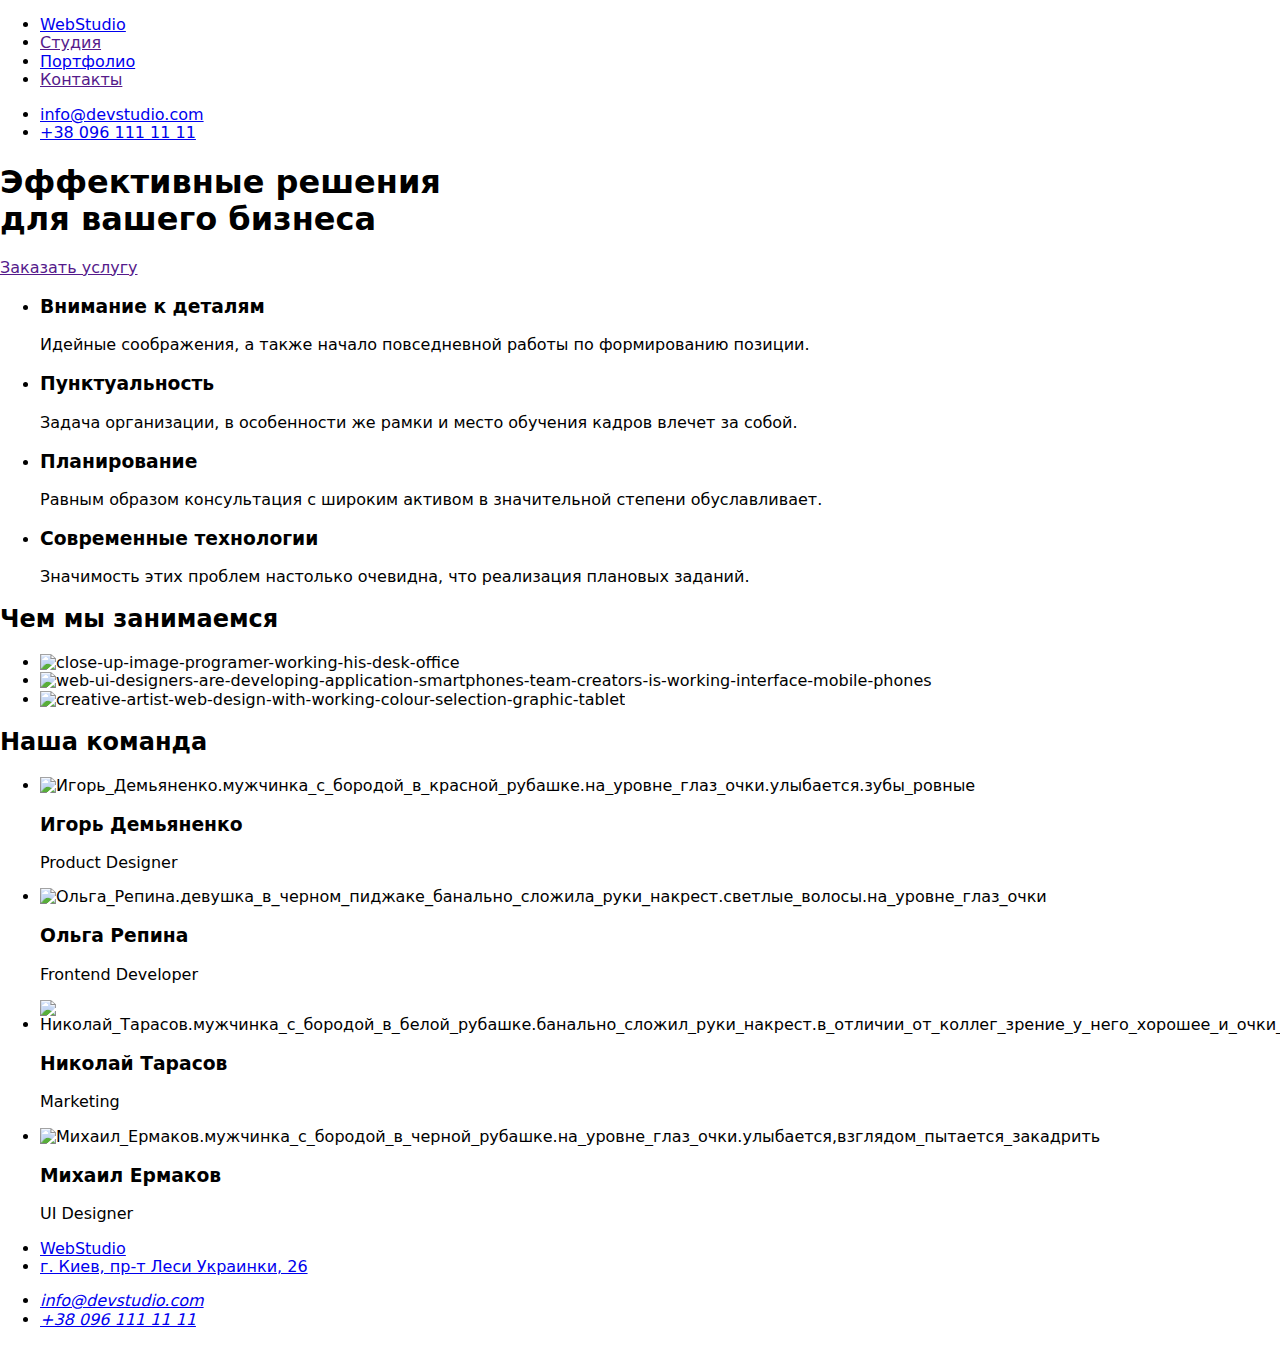
==== index.html @ 51d84bda "Add files via upload" ====
<!DOCTYPE html>
<html lang="ru">
  <head>
    <meta charset="UTF-8"/>
    <meta http-equiv="X-UA-Compatible" content="IE=edge">
    <meta name="viewport" content="width=device-width, initial-scale=1.0"/>
    <title>Document</title>
    <link rel="preconnect" href="https://fonts.gstatic.com">
    <link href="https://fonts.googleapis.com/css2?family=Raleway:wght@700&family=Roboto:wght@400;500;700;900&display=swap"
    rel="stylesheet">
    <link rel="stylesheet" href="https://cdnjs.cloudflare.com/ajax/libs/modern-normalize/1.0.0/modern-normalize.min.css">
    <link rel="stylesheet" href="./css/styles.css">
  </head>
 <body>
   <!-- Шапка страницы -->
    <header class="header">
      <nav>
        <ul class="list">
          <li><a class="link logo" href="index.html">WebStudio</a></li>
          <li><a class="link" href="">Студия</a></li>
          <li><a class="link" href="./portfolio.html">Портфолио</a></li>
          <li><a class="link" href="">Контакты</a></li>
        </ul>
      </nav>
        <ul class="list">
          <li><a class="link" href="mailto:info@devstudio.com">info@devstudio.com</a></li>
          <li><a class="link" href="tel:+380961111111">+38 096 111 11 11</a></li>
        </ul>
    </header>
    <main>
      <section class="dark-bg">
       <h1 class="title page-title">Эффективные решения <br> для вашего бизнеса</h1>
      <!-- оформить кнопку -->
       <a class="link button" href="">Заказать услугу</a>
      </section>

      <section> 
        <!-- "это секция и подразумеваеться что у нее есть оглавление (h2)..." © Репета -->
        <ul class="list section-title">
          <li>
            <h3>Внимание к деталям</h3>
            <p class="text">Идейные соображения, а также начало повседневной работы по формированию позиции.</p>
          </li>
          <li>
            <h3>Пунктуальность</h3>
            <p class="text">Задача организации, в особенности же рамки и место обучения кадров влечет за собой.</p>
          </li>
          <li>
            <h3>Планирование</h3>
            <p class="text">Равным образом консультация с широким активом в значительной степени обуславливает.</p>
          </li>
          <li>
            <h3>Современные технологии</h3>
            <p class="text">Значимость этих проблем настолько очевидна, что реализация плановых заданий.</p>
          </li>
        </ul>
      </section>

      <section> 
        <h2 class="title">Чем мы занимаемся</h2>
        <ul class="list">
          <li>
            <img src="./images/box_1.jpg" 
            alt="close-up-image-programer-working-his-desk-office"
            width="370"/>
          </li>
          <li>
            <img src="./images/box_2.jpg" 
            alt="web-ui-designers-are-developing-application-smartphones-team-creators-is-working-interface-mobile-phones"
            width="370"/>
          </li>
          <li>
            <img src="./images/box_3.jpg"
              alt="creative-artist-web-design-with-working-colour-selection-graphic-tablet"
              width="370"/>
          </li>
        </ul>
      </section>

      <section class="team">
       <h2 class="title">Наша команда</h2>
        <ul class="list">
          <li class="team-item">
            <img src="./images/our_team/img1.jpg"
             alt="Игорь_Демьяненко.мужчинка_с_бородой_в_красной_рубашке.на_уровне_глаз_очки.улыбается.зубы_ровные"
             width="270"/>
            <h3 class="team-member">Игорь Демьяненко</h3>
            <p class="text" lang="en">Product Designer</p>
          </li>
          <li class="team-item">
            <img src="./images/our_team/img2.jpg"
             alt="Ольга_Репина.девушка_в_черном_пиджаке_банально_сложила_руки_накрест.светлые_волосы.на_уровне_глаз_очки"
             width="270"/>
            <h3 class="team-member">Ольга Репина</h3>
            <p class="text" lang="en">Frontend Developer</p>
          </li>
          <li class="team-item">
            <img src="./images/our_team/img3.jpg"
             alt="Николай_Тарасов.мужчинка_с_бородой_в_белой_рубашке.банально_сложил_руки_накрест.в_отличии_от_коллег_зрение_у_него_хорошее_и_очки_не_носит.улыбается.смотрит_в_правую_сторону"
             width="270"/>
            <h3 class=>Николай Тарасов</h3>
            <p class="text" lang="en">Marketing</p>
          </li>
          <li class="team-item">
            <img src="./images/our_team/img4.jpg"
             alt="Михаил_Ермаков.мужчинка_с_бородой_в_черной_рубашке.на_уровне_глаз_очки.улыбается,взглядом_пытается_закадрить"
             width="270"/>
            <h3 class="team-member">Михаил Ермаков</h3>
            <p class="text" lang="en">UI Designer</p>
          </li>
        </ul>
      </section>
    </main>
    <!-- Подвал страницы -->
    <footer class="dark-bg">
      <ul class="list">
        <li><a class="link logo" href="index.html">WebStudio</a></li>
        <li><a class="link" href="https://goo.gl/maps/qiwCzoGyX6iBoxW58" target="_blank">г. Киев, пр-т Леси Украинки, 26</a></li>
      </ul>  
      <address class="footer-contacts">
        <ul class="list">
          <li><a class="link" href="mailto:info@devstudio.com">info@devstudio.com</a></li>
          <li><a class="link" href="tel:+380961111111">+38 096 111 11 11</a></li>
        </ul>
      <!-- <iframe src="https://www.google.com/maps/embed?pb=!1m18!1m12!1m3!1d2541.7794508425063!2d30.53619711531519!3d50.42658067947206!2m3!1f0!2f0!3f0!3m2!1i1024!2i768!4f13.1!3m3!1m2!1s0x40d4cf0e033ecbe9%3A0x57a4dffefec77da0!2z0LHRg9C7LiDQm9C10YHQuCDQo9C60YDQsNC40L3QutC4LCAyNiwg0JrQuNC10LIsIDAyMDAw!5e0!3m2!1sru!2sua!4v1614787607652!5m2!1sru!2sua" width="400" height="300" style="border:0;" allowfullscreen="" loading="lazy"></iframe>-->
      </address>
    </footer>
 </body>
</html>
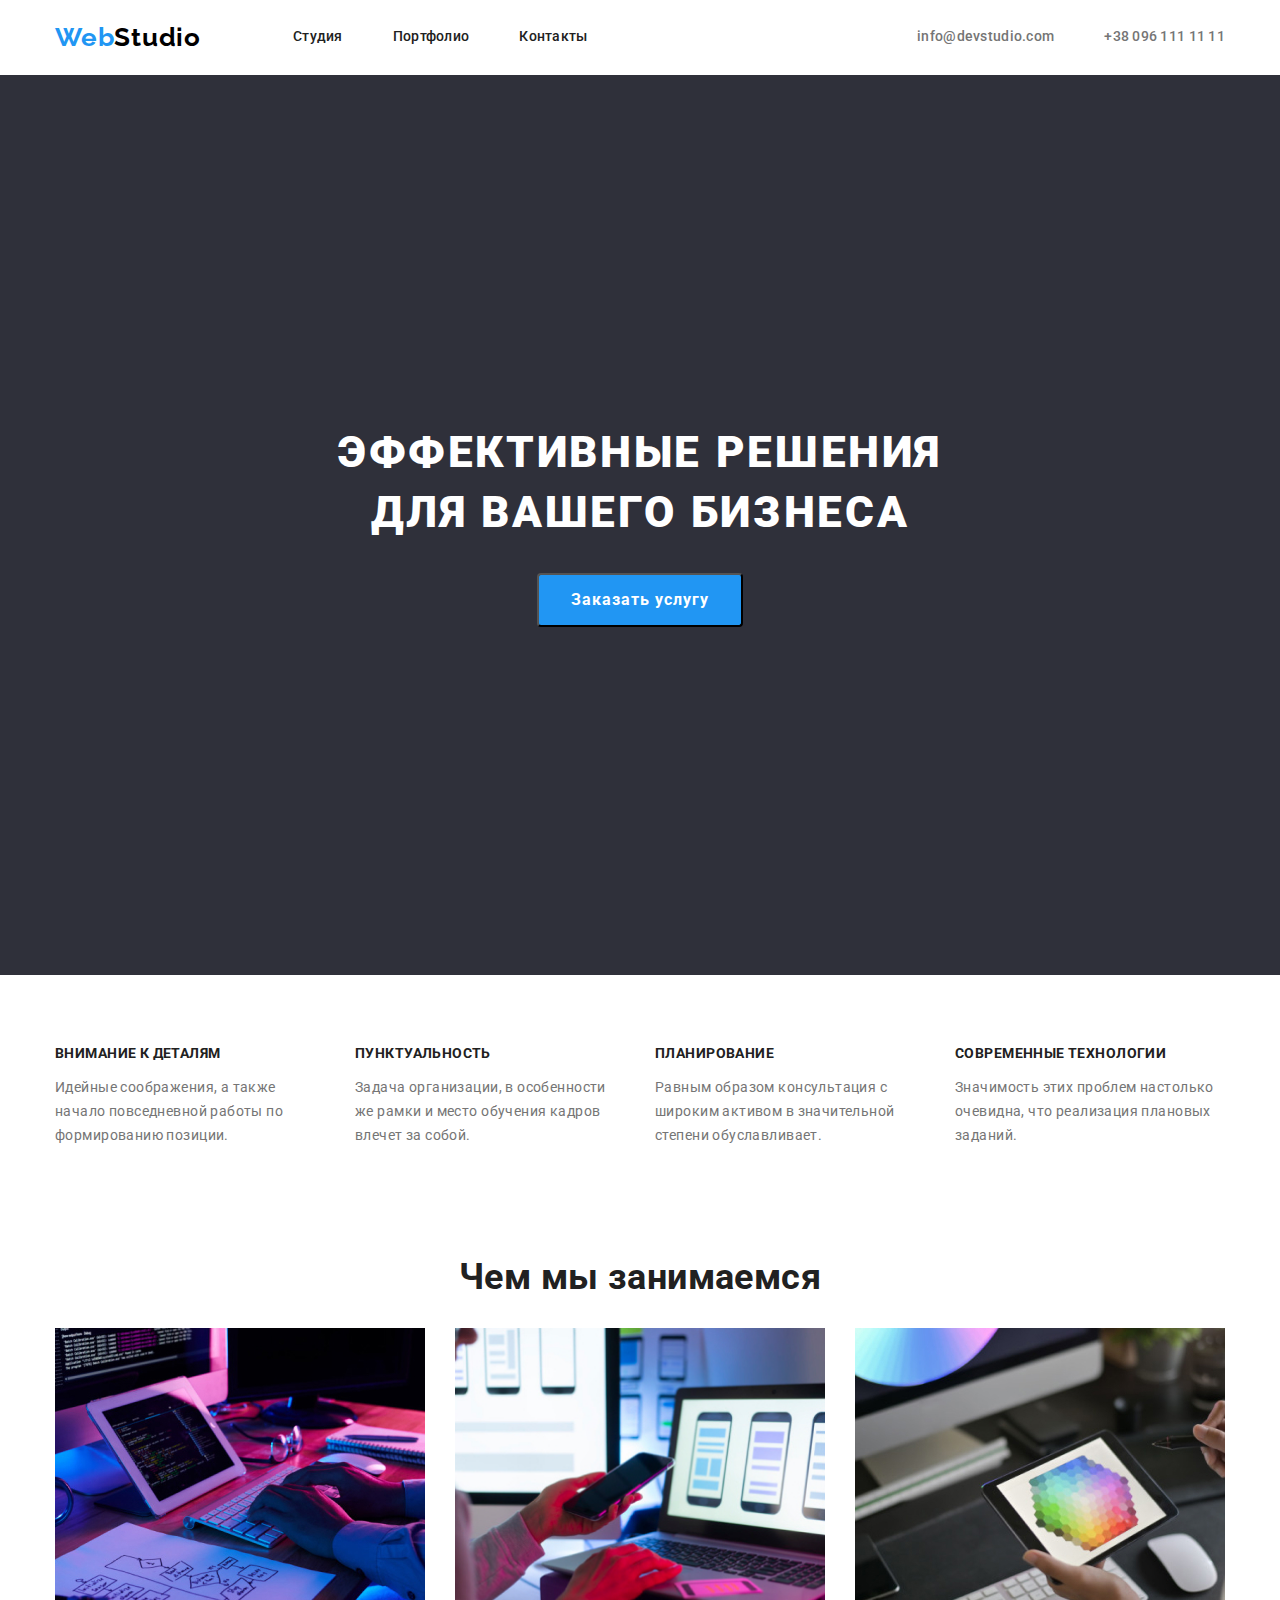
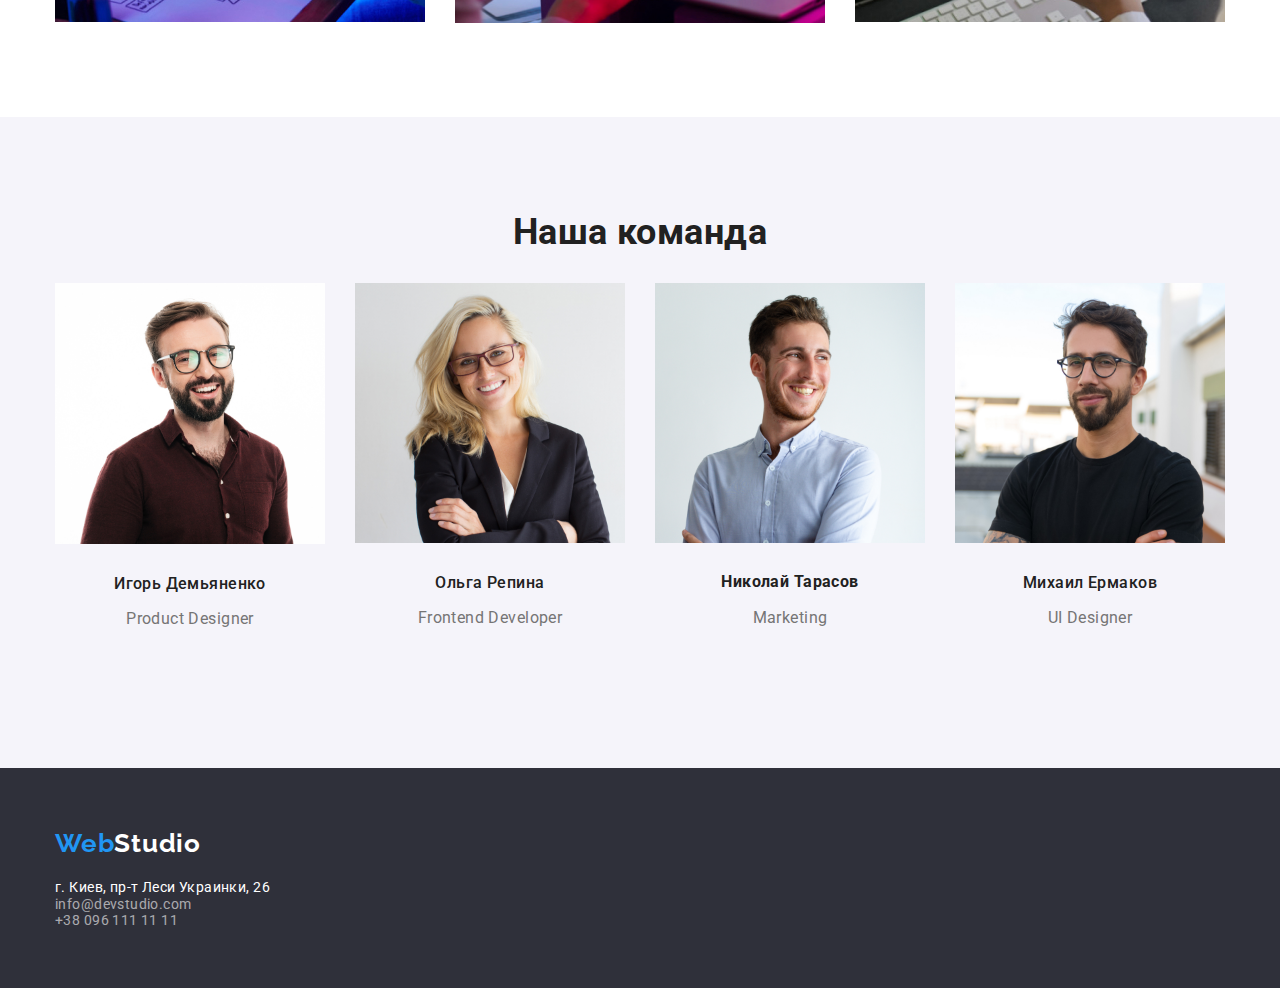
==== commit 5a7c572d: "оформление" ====
--- a/index.html
+++ b/index.html
@@ -14,116 +14,131 @@
  <body>
    <!-- Шапка страницы -->
     <header class="header">
-      <nav>
-        <ul class="list">
-          <li><a class="link logo" href="index.html">WebStudio</a></li>
-          <li><a class="link" href="">Студия</a></li>
-          <li><a class="link" href="./portfolio.html">Портфолио</a></li>
-          <li><a class="link" href="">Контакты</a></li>
+      <div class="conteiner">
+        <nav class="navigation">
+          <a class="link logo" href="index.html">Web<span class="header-logo">Studio</span></a>
+          <ul class="list menu">
+            <li class="menu-item"><a class="link menu-link" href="">Студия</a></li>
+            <li class="menu-item"><a class="link menu-link" href="./portfolio.html">Портфолио</a></li>
+            <li class="menu-item"><a class="link menu-link" href="">Контакты</a></li>
+          </ul>
+        </nav> 
+        <ul class="list contacts">
+          <li class="menu-item"><a class="link" href="mailto:info@devstudio.com">info@devstudio.com</a></li>
+          <li class="menu-item"><a class="link" href="tel:+380961111111">+38 096 111 11 11</a></li>
         </ul>
-      </nav>
-        <ul class="list">
-          <li><a class="link" href="mailto:info@devstudio.com">info@devstudio.com</a></li>
-          <li><a class="link" href="tel:+380961111111">+38 096 111 11 11</a></li>
-        </ul>
+      </div>
     </header>
     <main>
-      <section class="dark-bg">
-       <h1 class="title page-title">Эффективные решения <br> для вашего бизнеса</h1>
-      <!-- оформить кнопку -->
-       <a class="link button" href="">Заказать услугу</a>
+      <section class="hero dark-bg">
+        <div class="conteiner">
+          <h1 class="hero-title">Эффективные решения для вашего бизнеса</h1>
+          <button type="button" class="link button" href="">Заказать услугу</button>
+        </div>
       </section>
 
-      <section> 
-        <!-- "это секция и подразумеваеться что у нее есть оглавление (h2)..." © Репета -->
-        <ul class="list section-title">
-          <li>
-            <h3>Внимание к деталям</h3>
-            <p class="text">Идейные соображения, а также начало повседневной работы по формированию позиции.</p>
-          </li>
-          <li>
-            <h3>Пунктуальность</h3>
-            <p class="text">Задача организации, в особенности же рамки и место обучения кадров влечет за собой.</p>
-          </li>
-          <li>
-            <h3>Планирование</h3>
-            <p class="text">Равным образом консультация с широким активом в значительной степени обуславливает.</p>
-          </li>
-          <li>
-            <h3>Современные технологии</h3>
-            <p class="text">Значимость этих проблем настолько очевидна, что реализация плановых заданий.</p>
-          </li>
-        </ul>
+      <section class="feature"> 
+        <div class="conteiner">
+          <ul class="features-list list grid">
+            <li class="feature-item grid-item">
+              <h3 class="features-title">Внимание к деталям</h3>
+              <p class="features-text">Идейные соображения, а также начало повседневной работы по формированию позиции.</p>
+            </li>
+            <li class="feature-item grid-item">
+              <h3 class="features-title">Пунктуальность</h3>
+              <p class="features-text">Задача организации, в особенности же рамки и место обучения кадров влечет за собой.</p>
+            </li>
+            <li class="feature-item grid-item">
+              <h3 class="features-title">Планирование</h3>
+              <p class="features-text">Равным образом консультация с широким активом в значительной степени обуславливает.</p>
+            </li>
+            <li class="feature-item grid-item">
+              <h3 class="features-title">Современные технологии</h3>
+              <p class="features-text">Значимость этих проблем настолько очевидна, что реализация плановых заданий.</p>
+            </li>
+          </ul>
+        </div>
       </section>
 
-      <section> 
-        <h2 class="title">Чем мы занимаемся</h2>
-        <ul class="list">
-          <li>
-            <img src="./images/box_1.jpg" 
-            alt="close-up-image-programer-working-his-desk-office"
-            width="370"/>
-          </li>
-          <li>
-            <img src="./images/box_2.jpg" 
-            alt="web-ui-designers-are-developing-application-smartphones-team-creators-is-working-interface-mobile-phones"
-            width="370"/>
-          </li>
-          <li>
-            <img src="./images/box_3.jpg"
-              alt="creative-artist-web-design-with-working-colour-selection-graphic-tablet"
+      <section class="benefits section"> 
+        <div class="conteiner">
+          <h2 class="benefits-title">Чем мы занимаемся</h2>
+          <ul class="list grid">
+            <li class="grid-item benefits-item">
+              <img src="./images/box_1.jpg" 
+              alt="close-up-image-programer-working-his-desk-office"
               width="370"/>
-          </li>
-        </ul>
+            </li>
+            <li class="grid-item benefits-item">
+              <img src="./images/box_2.jpg" 
+              alt="web-ui-designers-are-developing-application-smartphones-team-creators-is-working-interface-mobile-phones"
+              width="370"/>
+            </li>
+            <li class="grid-item benefits-item">
+              <img src="./images/box_3.jpg"
+                alt="creative-artist-web-design-with-working-colour-selection-graphic-tablet"
+                width="370"/>
+            </li>
+          </ul>
+        </div>
       </section>
 
-      <section class="team">
-       <h2 class="title">Наша команда</h2>
-        <ul class="list">
-          <li class="team-item">
-            <img src="./images/our_team/img1.jpg"
-             alt="Игорь_Демьяненко.мужчинка_с_бородой_в_красной_рубашке.на_уровне_глаз_очки.улыбается.зубы_ровные"
-             width="270"/>
-            <h3 class="team-member">Игорь Демьяненко</h3>
-            <p class="text" lang="en">Product Designer</p>
-          </li>
-          <li class="team-item">
-            <img src="./images/our_team/img2.jpg"
-             alt="Ольга_Репина.девушка_в_черном_пиджаке_банально_сложила_руки_накрест.светлые_волосы.на_уровне_глаз_очки"
-             width="270"/>
-            <h3 class="team-member">Ольга Репина</h3>
-            <p class="text" lang="en">Frontend Developer</p>
-          </li>
-          <li class="team-item">
-            <img src="./images/our_team/img3.jpg"
-             alt="Николай_Тарасов.мужчинка_с_бородой_в_белой_рубашке.банально_сложил_руки_накрест.в_отличии_от_коллег_зрение_у_него_хорошее_и_очки_не_носит.улыбается.смотрит_в_правую_сторону"
-             width="270"/>
-            <h3 class=>Николай Тарасов</h3>
-            <p class="text" lang="en">Marketing</p>
-          </li>
-          <li class="team-item">
-            <img src="./images/our_team/img4.jpg"
-             alt="Михаил_Ермаков.мужчинка_с_бородой_в_черной_рубашке.на_уровне_глаз_очки.улыбается,взглядом_пытается_закадрить"
-             width="270"/>
-            <h3 class="team-member">Михаил Ермаков</h3>
-            <p class="text" lang="en">UI Designer</p>
-          </li>
-        </ul>
+      <section class="team section">
+        <div class="conteiner">
+          <h2 class="team-title">Наша команда</h2>
+          <ul class="team-list list grid">
+            <li class="team-item grid-item">
+              <img src="./images/our_team/img1.jpg"
+              alt="Игорь_Демьяненко.мужчинка_с_бородой_в_красной_рубашке.на_уровне_глаз_очки.улыбается.зубы_ровные"
+              width="270"/>
+              <div class="team-card">
+              <h3 class="team-member">Игорь Демьяненко</h3>
+              <p class="team-member-position" lang="en">Product Designer</p>
+              </div>
+            </li>
+            <li class="team-item grid-item">
+              <img src="./images/our_team/img2.jpg"
+              alt="Ольга_Репина.девушка_в_черном_пиджаке_банально_сложила_руки_накрест.светлые_волосы.на_уровне_глаз_очки"
+              width="270"/>
+              <div class="team-card">
+              <h3 class="team-member">Ольга Репина</h3>
+              <p class="team-member-position" lang="en">Frontend Developer</p>
+              </div>
+            </li>
+            <li class="team-item grid-item">
+              <img src="./images/our_team/img3.jpg"
+              alt="Николай_Тарасов.мужчинка_с_бородой_в_белой_рубашке.банально_сложил_руки_накрест.в_отличии_от_коллег_зрение_у_него_хорошее_и_очки_не_носит.улыбается.смотрит_в_правую_сторону"
+              width="270"/>
+              <div class="team-card">
+              <h3 class=>Николай Тарасов</h3>
+              <p class="team-member-position" lang="en">Marketing</p>
+              </div>
+            </li>
+            <li class="team-item grid-item">
+              <img src="./images/our_team/img4.jpg"
+              alt="Михаил_Ермаков.мужчинка_с_бородой_в_черной_рубашке.на_уровне_глаз_очки.улыбается,взглядом_пытается_закадрить"
+              width="270"/>
+              <div class="team-card">
+              <h3 class="team-member">Михаил Ермаков</h3>
+              <p class="team-member-position" lang="en">UI Designer</p>
+              </div>
+            </li>
+          </ul>
+        </div>
       </section>
     </main>
     <!-- Подвал страницы -->
-    <footer class="dark-bg">
-      <ul class="list">
-        <li><a class="link logo" href="index.html">WebStudio</a></li>
-        <li><a class="link" href="https://goo.gl/maps/qiwCzoGyX6iBoxW58" target="_blank">г. Киев, пр-т Леси Украинки, 26</a></li>
-      </ul>  
-      <address class="footer-contacts">
-        <ul class="list">
-          <li><a class="link" href="mailto:info@devstudio.com">info@devstudio.com</a></li>
-          <li><a class="link" href="tel:+380961111111">+38 096 111 11 11</a></li>
-        </ul>
-      <!-- <iframe src="https://www.google.com/maps/embed?pb=!1m18!1m12!1m3!1d2541.7794508425063!2d30.53619711531519!3d50.42658067947206!2m3!1f0!2f0!3f0!3m2!1i1024!2i768!4f13.1!3m3!1m2!1s0x40d4cf0e033ecbe9%3A0x57a4dffefec77da0!2z0LHRg9C7LiDQm9C10YHQuCDQo9C60YDQsNC40L3QutC4LCAyNiwg0JrQuNC10LIsIDAyMDAw!5e0!3m2!1sru!2sua!4v1614787607652!5m2!1sru!2sua" width="400" height="300" style="border:0;" allowfullscreen="" loading="lazy"></iframe>-->
-      </address>
+    <footer class="footer dark-bg">
+      <div class="conteiner">
+        <a class="link logo" href="index.html">Web<span class="footer-logo">Studio</span></a>
+        <div class="footer-container">
+          <a class="link" href="https://goo.gl/maps/qiwCzoGyX6iBoxW58" target="_blank">г. Киев, пр-т Леси Украинки, 26</a>
+          <ul class="list address">
+            <li><a class="link" href="mailto:info@devstudio.com">info@devstudio.com</a></li>
+            <li><a class="link" href="tel:+380961111111">+38 096 111 11 11</a></li>
+          </ul>
+        </div>
+      </div>
     </footer>
  </body>
 </html>
--- a/css/styles.css
+++ b/css/styles.css
@@ -0,0 +1,400 @@
+/* цвет параграфов color: #757575; */
+/* цвет заголовков color: #212121; */
+/* цвет текста шапки color: #FFFFFF; */
+/* цвет контактов футера color: rgba(255, 255, 255, 0.6); */
+/* цвет фона-1 background: #2F303A; */
+/* цвет фона-2 background: #F5F4FA; */
+/* акцент color: #2196F3; */
+
+:root {
+    --main-text-color: #757575;
+    --header-text-color: #212121;
+    --white-text-color: #ffffff;
+    --footer-text-color: rgba(255, 255, 255, 0.6);
+    --dark-background-color: #2f303a;
+    --grey-background-color: #f5f4fa;
+    --accent-color: #2196f3;
+    --logo-color: #000000;
+    --grid-item: 1;
+}
+
+html {
+    box-sizing: border-box;
+}
+
+*,
+*::before,
+*::after {
+    box-sizing: inherit;
+}
+
+body {
+    font-family: 'Roboto', sans-serif;
+    font-size: 14px;
+    letter-spacing: 0.03em;
+
+    color: var(--header-text-color);
+    /*background: var(--white-text-color)*/
+}
+
+h1,
+h2,
+h3,
+h4,
+h5,
+h6,
+p {
+    margin-top: 0;
+}
+
+address {
+    font-style: normal;
+}
+
+img {
+    display: block;
+    max-width: 100%;
+    height: auto;
+}
+
+.visually-hidden {
+    position: absolute !important;
+    clip: rect(1px 1px 1px 1px);
+    clip: rect(1px, 1px, 1px, 1px);
+    padding: 0 !important;
+    border: 0 !important;
+    height: 1px !important;
+    width: 1px !important;
+    overflow: hidden;
+}
+
+.link {
+    /* убрали подчеркивание*/
+    text-decoration: none;
+    color: inherit;
+}
+
+.link:hover,
+.link:focus {
+    color: var(--accent-color);
+}
+
+.list {
+    margin-top: 0;
+    margin-bottom: 0;
+    padding-left: 0;
+    list-style: none;
+}
+
+.conteiner {
+    width: 1200px;
+    padding-left: 15px;
+    padding-right: 15px;
+    margin-left: auto;
+    margin-right: auto;
+}
+
+.grid {
+    display: flex;
+    flex-wrap: wrap;
+    margin-left: -30px;
+    margin-top: -30px;
+}
+
+.grid-item {
+    flex-basis: calc((100% - 30px * var(--grid-item)) / var(--grid-item));
+    margin-left: 30px;
+    margin-top: 30px;
+}
+
+.button {
+    min-width: 200px;
+    padding: 10px 32px;
+    border-radius: 4px;
+    font-weight: 700;
+    font-size: 16px;
+    line-height: 1.87;
+    letter-spacing: 0.06em;
+    text-align: center;
+    color: var(--white-text-color);
+    background-color: var(--accent-color);
+    cursor: pointer;
+    display: inline-block;
+}
+
+.button:hover,
+.button:focus {
+    color: var(--header-text-color);
+}
+
+.section {
+    padding-top: 94px;
+    padding-bottom: 94px;
+}
+
+.header {
+    padding-top: 22px;
+    padding-bottom: 22px;
+    font-weight: 500;
+    font-size: 14px;
+    line-height: 1.14;
+    letter-spacing: 0.02em;
+}
+
+.header .conteiner {
+    display: flex;
+    justify-content: flex-end;
+    align-items: center;
+}
+
+.header .logo {
+    margin-right: 92px;
+}
+
+.navigation {
+    display: flex;
+    align-items: center;
+    margin-right: auto;
+}
+
+.menu {
+    display: inline-flex;
+}
+
+.menu-item:not(:last-child) {
+    margin-right: 50px;
+}
+
+.contacts {
+    display: flex;
+    color: var(--main-text-color);
+}
+
+.contacts:not(:last-child) {
+    margin-left: 50px;
+}
+
+.dark-bg {
+    background-color: var(--dark-background-color);
+    color: var(--white-text-color);
+}
+
+.hero {
+    text-align: center;
+    display: flex;
+    align-items: center;
+    min-height: 100vh;
+}
+
+.hero-title {
+    width: 696px;
+    margin-top: auto;
+    margin-bottom: 30px;
+    margin-left: auto;
+    margin-right: auto;
+    font-weight: 900;
+    font-size: 44px;
+    line-height: 1.36;
+    letter-spacing: 0.06em;
+    text-transform: uppercase;
+    /* text-align: center; */
+    color: var(--white-text-color);
+}
+
+.feature {
+    padding-top: 71px;
+    display: flex;
+}
+/*
+.features-list {
+      display: flex;
+      justify-content: space-between;
+}
+*/
+.feature-item {
+    --grid-item: 4;
+    /* width: 270px;*/
+}
+
+.features-title {
+    font-weight: 700;
+    font-size: 14px;
+    line-height: 1.14;
+    text-transform: uppercase;
+}
+
+.features-text {
+    font-weight: 400;
+    font-size: 14px;
+    line-height: 1.71;
+    color: var(--main-text-color);
+}
+
+.benefits-title {
+    font-weight: 700;
+    font-size: 36px;
+    line-height: 1.17;
+    text-align: center;
+}
+
+.benefits-item {
+    --grid-item: 3;
+}
+
+.team {
+    background-color: var(--grey-background-color);
+}
+
+.team-title {
+    font-weight: 700;
+    font-size: 36px;
+    line-height: 1.17;
+    text-align: center;
+}
+
+.team-card {
+    padding-top: 30px;
+    padding-bottom: 30px;
+}
+
+.team-item {
+    --grid-item: 4;
+    text-align: center;
+}
+
+.team-member {
+    font-weight: 500;
+    font-size: 16px;
+    line-height: 1.19;
+    text-align: center;
+}
+.team-member-position {
+    font-weight: 400;
+    font-size: 16px;
+    line-height: 1.19;
+    color: var(--main-text-color);
+}
+
+.footer {
+    display: flex;
+    padding-top: 60px;
+    padding-bottom: 60px;
+}
+
+.footer-container {
+    padding-top: 20px;
+}
+
+.address {
+    color: var(--footer-text-color);
+}
+
+.logo {
+    font-family: 'Raleway';
+    font-weight: 700;
+    font-size: 26px;
+    line-height: 1.19;
+    letter-spacing: 0.03em;
+    color: #2196f3;
+}
+.header-logo {
+    color: var(--logo-color);
+}
+
+.footer-logo {
+    color: var(--white-text-color);
+}
+
+/* ПОРТФОЛИО */
+
+.portfolio-conteiner {
+    padding: 0;
+    margin: 0;
+    display: flex;
+    flex-wrap: wrap;
+    /* margin: -15px; */
+}
+
+.portfolio-element {
+    width: calc((100% - 60px) / 3);
+    margin-right: 30px;
+    margin-bottom: 30px;
+
+    /* width: 380px;
+  margin: 15px; */
+}
+
+.portfolio-element:nth-child(3n) {
+    margin-right: 0;
+}
+/*
+.portfolio-element:nth-last-child(-n + 3) {
+  margin-bottom: 0;
+} */
+
+/* АЬТЕРНАТИВА */
+/*
+.portfolio-element:not(:nth-child(3n)) {
+  margin-right: 30;
+} */
+
+/*
+.portfolio-element:not(:nth-last-child(-n + 3)) {
+  margin-bottom: 30;
+}
+*/
+/*  
+.portfolio-element {
+  flex-basis: calc(100% / 3 - 30px);
+  margin-left: 30px;
+  margin-top: 30px;
+}
+*/
+
+/* ФИЛЬТР ПОРТФОЛИО */
+
+.filter {
+    display: flex;
+    justify-content: center;
+    padding-top: 94px;
+    padding-bottom: 50px;
+}
+
+.filter-button {
+    margin-left: 8px;
+    padding: 6px 22px;
+    border-radius: 4px;
+    font-weight: 500;
+    font-size: 16px;
+    line-height: 1.62;
+    letter-spacing: 0.03em;
+    text-align: center;
+    background-color: var(--grey-background-color);
+    cursor: pointer;
+    display: inline-block;
+}
+
+.filter-button:hover,
+.filter-button:focus {
+    background-color: var(--accent-color);
+    color: var(--white-text-color);
+}
+
+.card-content {
+    padding: 20px 24px;
+}
+
+.title-card {
+    font-weight: 700;
+    font-size: 18px;
+    line-height: 2;
+    letter-spacing: 0.06em;
+}
+
+.text-card {
+    font-weight: 400;
+    font-size: 16px;
+    line-height: 1.87;
+    letter-spacing: 0.03em;
+    color: var(--main-text-color);
+}
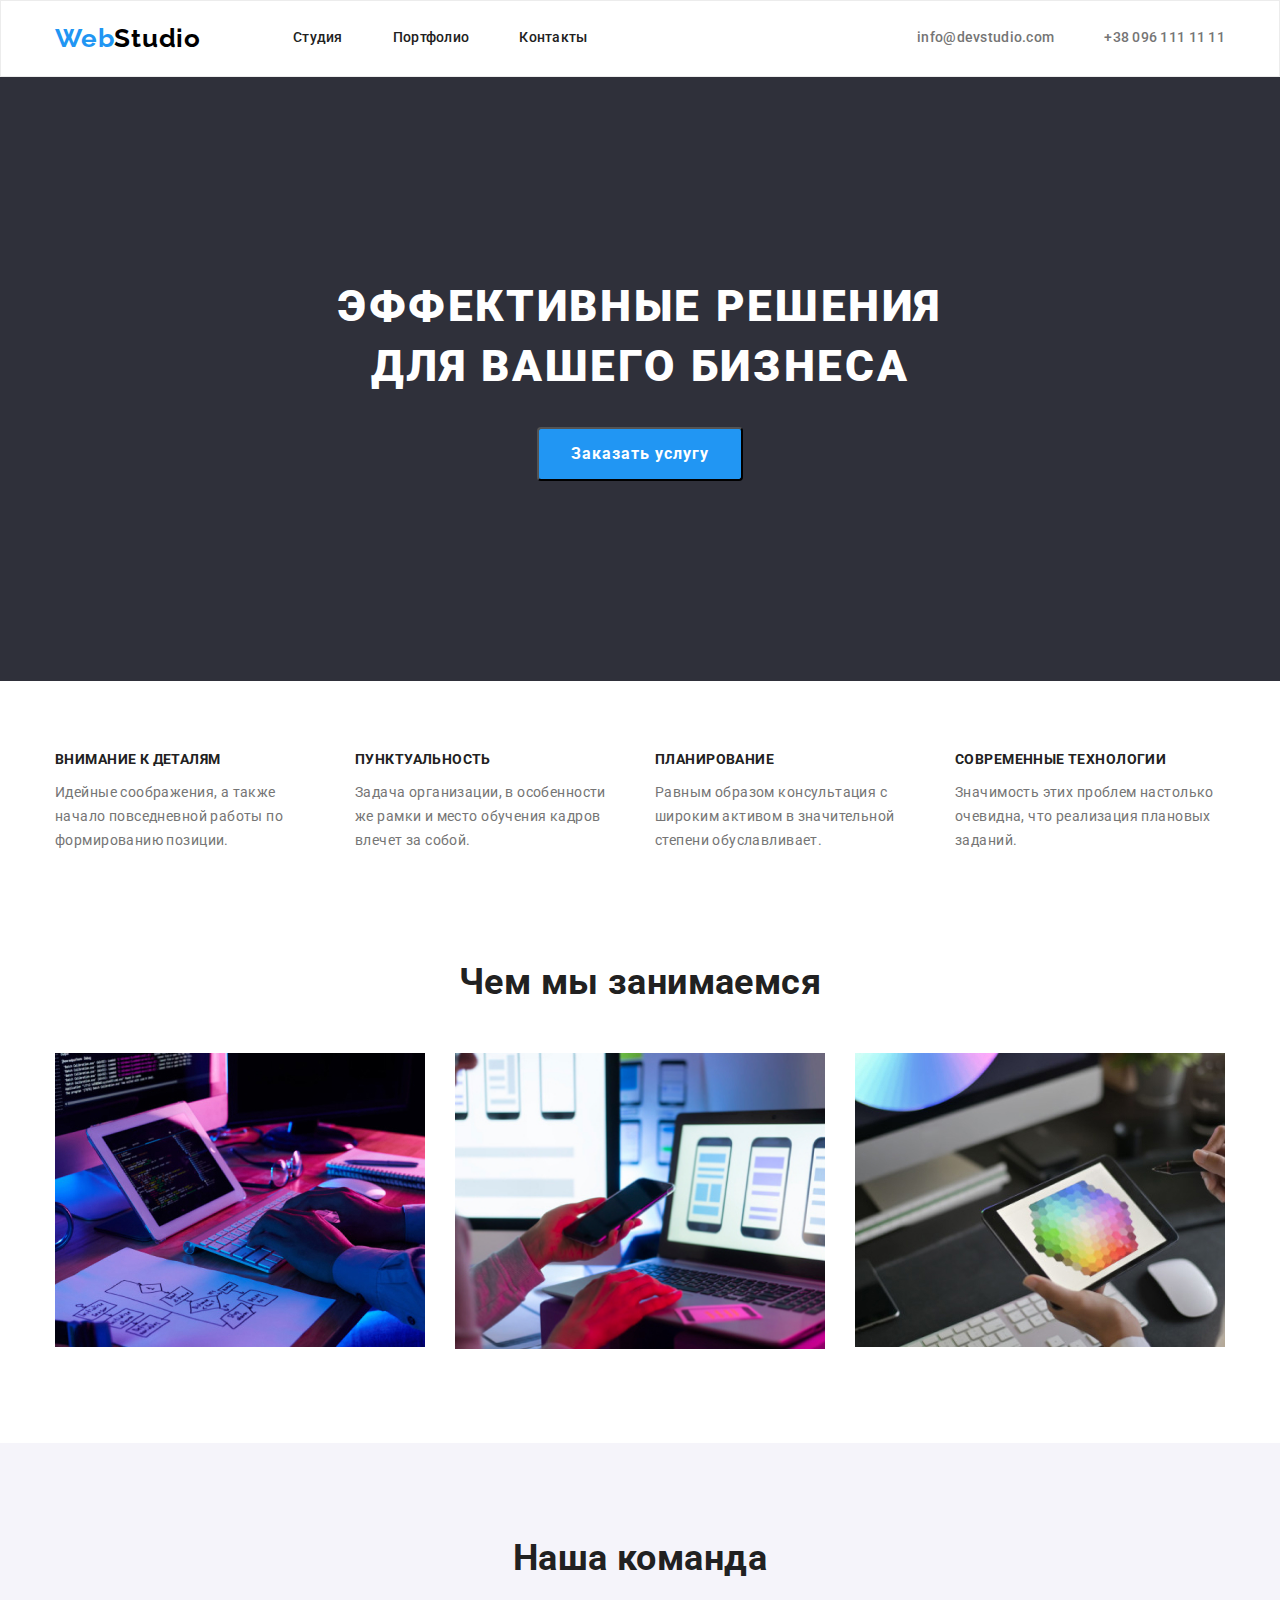
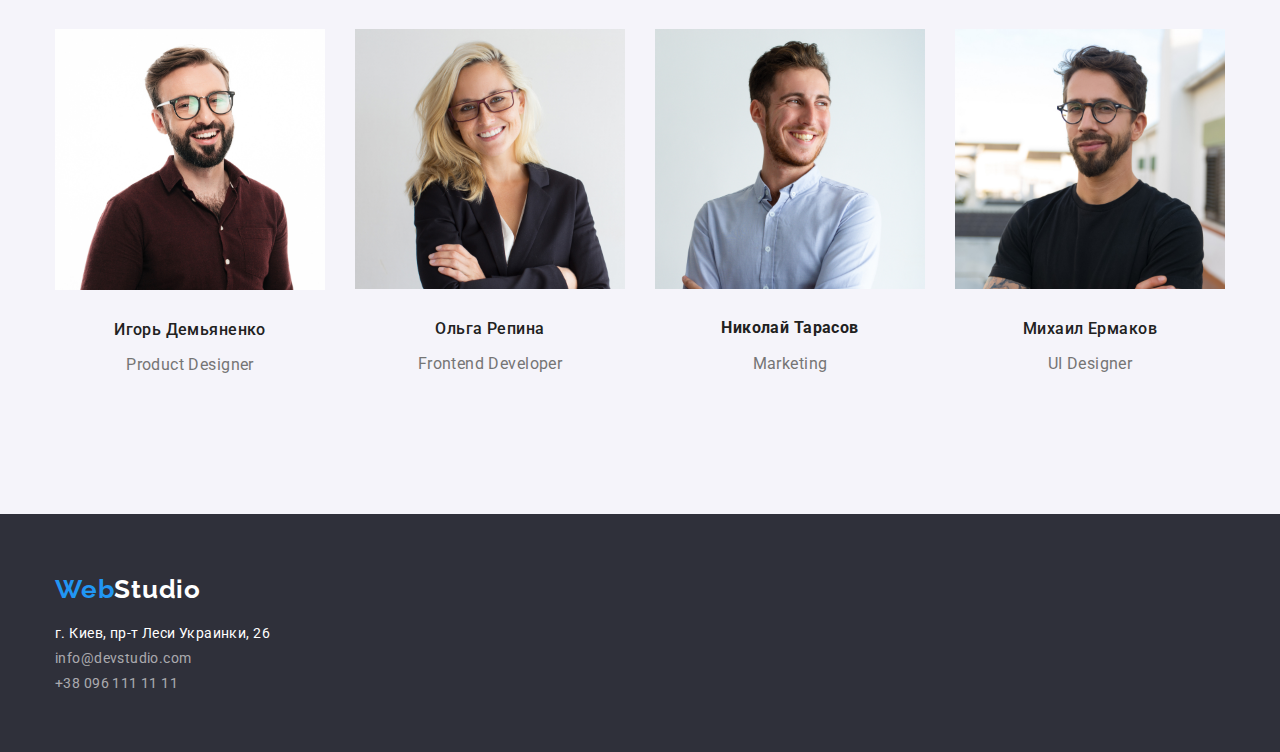
==== commit ac362ec9: "правки" ====
--- a/index.html
+++ b/index.html
@@ -14,7 +14,7 @@
  <body>
    <!-- Шапка страницы -->
     <header class="header">
-      <div class="conteiner">
+      <div class="container">
         <nav class="navigation">
           <a class="link logo" href="index.html">Web<span class="header-logo">Studio</span></a>
           <ul class="list menu">
@@ -31,14 +31,14 @@
     </header>
     <main>
       <section class="hero dark-bg">
-        <div class="conteiner">
+        <div class="container">
           <h1 class="hero-title">Эффективные решения для вашего бизнеса</h1>
           <button type="button" class="link button" href="">Заказать услугу</button>
         </div>
       </section>
 
       <section class="feature"> 
-        <div class="conteiner">
+        <div class="container">
           <ul class="features-list list grid">
             <li class="feature-item grid-item">
               <h3 class="features-title">Внимание к деталям</h3>
@@ -61,7 +61,7 @@
       </section>
 
       <section class="benefits section"> 
-        <div class="conteiner">
+        <div class="container">
           <h2 class="benefits-title">Чем мы занимаемся</h2>
           <ul class="list grid">
             <li class="grid-item benefits-item">
@@ -84,7 +84,7 @@
       </section>
 
       <section class="team section">
-        <div class="conteiner">
+        <div class="container">
           <h2 class="team-title">Наша команда</h2>
           <ul class="team-list list grid">
             <li class="team-item grid-item">
@@ -129,15 +129,13 @@
     </main>
     <!-- Подвал страницы -->
     <footer class="footer dark-bg">
-      <div class="conteiner">
+      <div class="container">
         <a class="link logo" href="index.html">Web<span class="footer-logo">Studio</span></a>
-        <div class="footer-container">
-          <a class="link" href="https://goo.gl/maps/qiwCzoGyX6iBoxW58" target="_blank">г. Киев, пр-т Леси Украинки, 26</a>
-          <ul class="list address">
-            <li><a class="link" href="mailto:info@devstudio.com">info@devstudio.com</a></li>
-            <li><a class="link" href="tel:+380961111111">+38 096 111 11 11</a></li>
+          <ul class="list footer-container">
+            <li><a class="link footer-item" href="https://goo.gl/maps/qiwCzoGyX6iBoxW58" target="_blank">г. Киев, пр-т Леси Украинки, 26</a></li>
+            <li><a class="link footer-item address" href="mailto:info@devstudio.com">info@devstudio.com</a></li>
+            <li><a class="link footer-item address" href="tel:+380961111111">+38 096 111 11 11</a></li>
           </ul>
-        </div>
       </div>
     </footer>
  </body>
--- a/css/styles.css
+++ b/css/styles.css
@@ -86,7 +86,7 @@
     list-style: none;
 }
 
-.conteiner {
+.container {
     width: 1200px;
     padding-left: 15px;
     padding-right: 15px;
@@ -139,9 +139,11 @@
     font-size: 14px;
     line-height: 1.14;
     letter-spacing: 0.02em;
-}
-
-.header .conteiner {
+    border: 1px solid #ececec;
+    background: var(--white-text-color);
+}
+
+.header .container {
     display: flex;
     justify-content: flex-end;
     align-items: center;
@@ -183,7 +185,8 @@
     text-align: center;
     display: flex;
     align-items: center;
-    min-height: 100vh;
+    padding-top: 200px;
+    padding-bottom: 200px;
 }
 
 .hero-title {
@@ -235,6 +238,8 @@
     font-size: 36px;
     line-height: 1.17;
     text-align: center;
+    padding-bottom: 50px;
+    margin-bottom: -30px;
 }
 
 .benefits-item {
@@ -250,6 +255,8 @@
     font-size: 36px;
     line-height: 1.17;
     text-align: center;
+    padding-bottom: 50px;
+    margin-bottom: -30px;
 }
 
 .team-card {
@@ -282,10 +289,15 @@
 }
 
 .footer-container {
-    padding-top: 20px;
+    margin-top: 20px;
+}
+
+.footer-item {
+    display: block;
 }
 
 .address {
+    padding-top: 9px;
     color: var(--footer-text-color);
 }
 
@@ -307,57 +319,42 @@
 
 /* ПОРТФОЛИО */
 
-.portfolio-conteiner {
+.portfolio .container {
+    padding-top: 94px;
+    padding-bottom: 94px;
+}
+
+.portfolio-card {
     padding: 0;
     margin: 0;
     display: flex;
     flex-wrap: wrap;
-    /* margin: -15px; */
+    padding-bottom: -50px;
 }
 
 .portfolio-element {
+    background: var(--white-text-color);
+    border: 1px solid #eeeeee;
+    box-sizing: border-box;
     width: calc((100% - 60px) / 3);
     margin-right: 30px;
     margin-bottom: 30px;
-
-    /* width: 380px;
-  margin: 15px; */
 }
 
 .portfolio-element:nth-child(3n) {
     margin-right: 0;
 }
 /*
-.portfolio-element:nth-last-child(-n + 3) {
-  margin-bottom: 0;
+.portfolio-element:last-child(3n) {
+    margin-bottom: -50px;
 } */
 
-/* АЬТЕРНАТИВА */
-/*
-.portfolio-element:not(:nth-child(3n)) {
-  margin-right: 30;
-} */
-
-/*
-.portfolio-element:not(:nth-last-child(-n + 3)) {
-  margin-bottom: 30;
-}
-*/
-/*  
-.portfolio-element {
-  flex-basis: calc(100% / 3 - 30px);
-  margin-left: 30px;
-  margin-top: 30px;
-}
-*/
-
 /* ФИЛЬТР ПОРТФОЛИО */
 
 .filter {
     display: flex;
     justify-content: center;
-    padding-top: 94px;
-    padding-bottom: 50px;
+    margin-bottom: 50px;
 }
 
 .filter-button {
